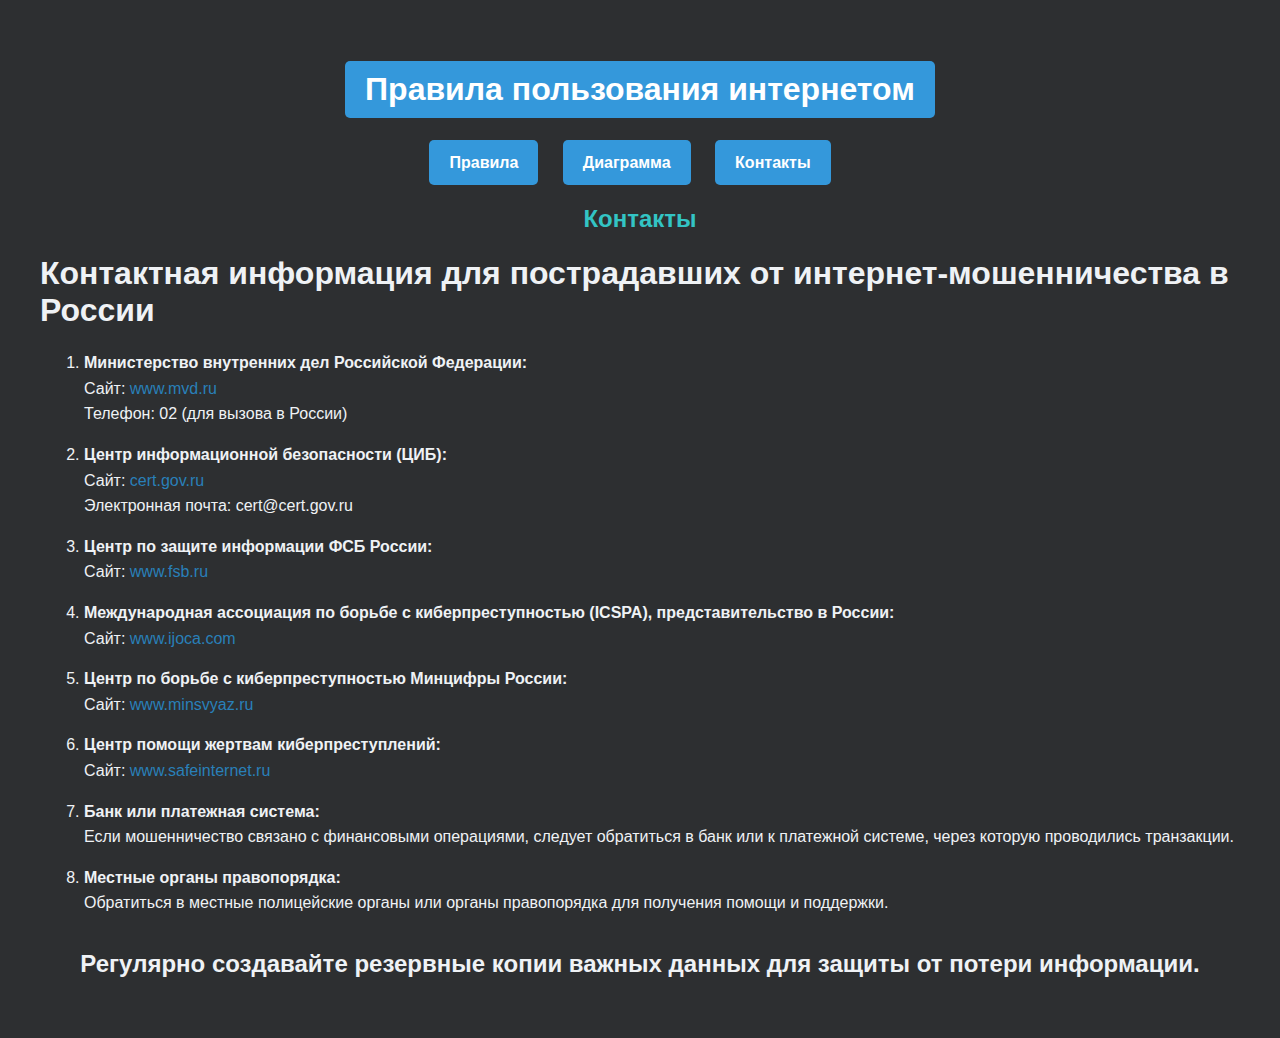
==== contacts.html @ 18ea7cf4 "qwe" ====
<!DOCTYPE html>
<html>
<head>
  <title>Контакты</title>
  <link rel="stylesheet" type="text/css" href="styles.css">
  <meta name="viewport" content="width=device-width, initial-scale=1.0">
</head>

<body class="dark">
  <header>
    <h1><a href="index.html" class="page-transition">Правила пользования интернетом</a></h1>
</header>
<nav>
  <ul>
    <li><a href="rules.html" class="page-transition">Правила</a></li>
    <li><a href="diagram.html" class="page-transition">Диаграмма</a></li>
    <li><a href="contacts.html" class="page-transition">Контакты</a></li>
  </ul>
</nav>
  <main>
    <h2><span style="color: #33c4c4">Контакты</span></h2>
    <h1>Контактная информация для пострадавших от интернет-мошенничества в России</h1>
    <ul style="margin-left: 2%;">
        <li><strong>Министерство внутренних дел Российской Федерации:</strong>
            <br>Сайт: <a href="https://www.mvd.ru/">www.mvd.ru</a>
            <br>Телефон: 02 (для вызова в России)
        </li>
        <li><strong>Центр информационной безопасности (ЦИБ):</strong>
            <br>Сайт: <a href="https://cert.gov.ru/">cert.gov.ru</a>
            <br>Электронная почта: cert@cert.gov.ru
        </li>
        <li><strong>Центр по защите информации ФСБ России:</strong>
            <br>Сайт: <a href="https://www.fsb.ru/">www.fsb.ru</a>
        </li>
        <li><strong>Международная ассоциация по борьбе с киберпреступностью (ICSPA), представительство в России:</strong>
            <br>Сайт: <a href="https://www.ijoca.com/">www.ijoca.com</a>
        </li>
        <li><strong>Центр по борьбе с киберпреступностью Минцифры России:</strong>
            <br>Сайт: <a href="https://www.minsvyaz.ru/">www.minsvyaz.ru</a>
        </li>
        <li><strong>Центр помощи жертвам киберпреступлений:</strong>
            <br>Сайт: <a href="https://www.safeinternet.ru/">www.safeinternet.ru</a>
        </li>
        <li><strong>Банк или платежная система:</strong>
          <br>Если мошенничество связано с финансовыми операциями, следует обратиться в банк или к платежной системе, через которую проводились транзакции.
        </li>
        <li><strong>Местные органы правопорядка:</strong>
          <br>Обратиться в местные полицейские органы или органы правопорядка для получения помощи и поддержки.
        </li>
    </ul>
    <h2 style="text-align: center; margin-top: 34px">Регулярно создавайте резервные копии важных данных для защиты от потери информации.</h2>
  </main>

  <script src="jquery.js"></script>
  <script src="script.js"></script>
  <script src="anim.js"></script>
</body>
---- styles.css ----
:root {
	--gray-5:#010101; /*dark*/
	--gray-10:#040404;
	--gray-15:#070808;
	--gray-20:#0D0D0E;
	--gray-25:#141516;
	--gray-30:#1E2022;
	--gray-35:#2D2F31;
	--gray-40:#404346;
	--gray-45:#5B5E62;
	--gray-50:#7C8084;
	--gray-55:#9DA1A5;
	--gray-60:#B9BDC1;
	--gray-65:#CDD1D5;
	--gray-70:#DCE0E3;
	--gray-75:#E7EAED;
	--gray-80:#EFF2F5;
	--gray-85:#F4F7FA;
	--gray-90:#F7FAFD;
	--gray-95:#FCFEFE; /*light*/
	--animate:200ms;

  	--cyan: #33c4c4;
}

.page-transition {
    display: inline-block;
    padding: 10px 20px;
    background-color: #3498db;
    color: #fff;
    text-decoration: none;
    border-radius: 5px;
    transition: all 0.3s ease;
}

.page-transition:hover {
    background-color: #2980b9;
}

/* Для мобильных устройств */
@media only screen and (max-width: 600px) {
    /* Ваши стили для мобильных устройств */
}

/* Для планшетов и десктопов */
@media only screen and (min-width: 601px) {
    /* Ваши стили для планшетов и десктопов */
}


.modal {
    display: none;
    position: fixed;
    z-index: 1;
    left: 0;
    top: 0;
    width: 100%;
    height: 100%;
    overflow: auto;
    background-color: rgba(0, 0, 0, 0.8);
}

.modal-content {
    margin: auto;
    display: block;
    max-width: 90%;
    max-height: 90%;
}

.thumbnail {
    max-width: 300px;
    max-height: 300px;
    cursor: pointer;
}

.close {
    color: white;
    position: absolute;
    top: 10px;
    right: 25px;
    font-size: 35px;
    font-weight: bold;
    cursor: pointer;
}

/* img {
	width: auto;
	height: auto;
	border: 2px solid #333;
	border-radius: 10px;
	box-shadow: 2px 2px 5px rgba(0, 0, 0, 0.2);
	cursor: pointer;
	transition: transform 0.3s; Анимация при увеличении 
}

 img:hover {
	transform: scale(1.1); Увеличение изображения при наведении
} 

#expandedImg {
	display: none;
	position: center;
	top: 0;
	left: 0;
	width: 50%;
	height: 100%;
	background-color: rgba(0, 0, 0, 0.8);
	z-index: 9999;
	transition: opacity 0.5s; Анимация прозрачности 
}

#expandedImg img {
    width: 100%;
}

#expandedImg.show {
	display: block;
	opacity: 1;
} */

ol {
	list-style-type: decimal;
	padding-left: 20px;
}

ul {
	list-style-type: decimal;
	padding-left: 20px;
}

li {
	line-height: 1.6;
	font-family: 'Trebuchet MS', sans-serif;
	margin-bottom: 15px;
}

/* Анимация при переходе */
@keyframes fadeOut {
    from { opacity: 1; }
    to { opacity: 0; }
}

@keyframes fadeIn {
    from { opacity: 0; }
    to { opacity: 1; }
}

.fade-out {
    animation: fadeOut 0.5s forwards; /* forwards сохранит состояние после завершения анимации */
}

.fade-in {
    animation: fadeIn 0.5s;
}

body {
	margin:0;
	padding:40px;
	color:var(--gray-40);
	/*font-family: 'Roboto', sans-serif;*/
	font-family: 'Trebuchet MS', sans-serif;
	background:var(--gray-70);
	-webkit-font-smoothing:antialiased;
	transition:color var(--animate) ease-in-out, background var(--animate) ease-in-out;
}
body.dark {
	color:var(--gray-80);
	background:var(--gray-35);
}
h6 {
	color:var(--gray-40);
	transition:color var(--animate) ease-in-out;
}
body.dark h6 {
	color:var(--gray-80);
}

header a, nav a {
    text-decoration: none; /* убрать подчеркивание */
    color: inherit; /* использовать цвет по умолчанию */
}

header a:hover, nav a:hover {
    color: var(--cyan); /* изменение цвета при наведении */
}

a{
	color: #2980b9;
	text-decoration: none;
}

a:hover {
	color: var(--cyan); /* Цвет ссылки при наведении курсора */
}

body.dark header {
  color:var(--gray-80);
}

p {
	font-family: 'Trebuchet MS', sans-serif;
	font-size: 16px;
	list-style-type: decimal;
}

header {
  text-align: center;
}

h2 {
  text-align: center;
}

nav ul {
  margin: 0;
  padding: 0;
  text-align: center;
}

nav ul li {
  display: inline;
  margin-right: 20px;
}

nav a {
  font-weight: bold;
}

.load-flash {
	z-index:1000;
	top:0;
	left:0;
	right:0;
	bottom:0;
	position:absolute;
	background:var(--gray-35);
}
.mode-toggle {
	display:inline-flex;
	flex-direction:row;
	align-items:center;
}
.label-dark {
	letter-spacing:-0.15px;
}
.label-light {
	letter-spacing:-0.031px;
}
.mode-toggle h6,
body.dark .mode-toggle h6 {
	text-transform:uppercase;
}
.label-dark,
.label-light {
	padding:8px 12px;
	min-width:32px;
	text-align:center;
	color:var(--gray-45);
}
body.dark .label-dark,
body.dark .label-light {
	color:var(--gray-60);
}
.label-dark:hover {
	color:var(--gray-40);
}
.label-dark:active {
	color:var(--gray-5);
}
body.dark .label-dark {
	pointer-events:none;
}
body.dark .label-light:hover {
	color:var(--gray-95);
}
body.dark .label-light:active {
	color:var(--gray-65);
}
.toggle-switch {
	margin:0;
	padding:0;
	width:48px;
	height:28px;
	border:none;
	outline:none;
	overflow:hidden;
	position:relative;
	border-radius:14px;
	display:inline-block;
	background:var(--gray-40);
}
body.dark .toggle-switch {
	width:48px;
}
.toggle-switch,
.toggle-switch:before,
.toggle-switch:after {
	transition:all var(--animate) ease-in-out;
}
body.dark .toggle-switch {
	background:var(--gray-70);
}
.toggle-switch:before {
	top:4px;
	left:24px;
	content:"";
	width:20px;
	height:20px;
	display:block;
	position:absolute;
	border-radius:12px;
	background:var(--gray-70);
}
body.dark .toggle-switch:before {
	left:4px;
	background:var(--gray-35);
}
.toggle-switch:after {
	content:"";
	top:14px;
	right:2px;
	width:1px;
	height:1px;
	display:block;
	position:absolute;
	border-radius:0.5px;
	background:var(--gray-40);
}
body.dark .toggle-switch:after {
	top:-2px;
	right:2px;
	width:32px;
	height:32px;
	border-radius:16px;
	background:var(--gray-70);
}
.toggle-switch:hover,
.toggle-switch:hover:after {
	background:var(--gray-35);
}
.toggle-switch:focus,
.toggle-switch:active,
.toggle-switch:active:after {
	background:var(--gray-25);
}
body.dark .toggle-switch:hover,
body.dark .toggle-switch:hover:after {
	background:var(--gray-95);
}
body.dark .toggle-switch:focus,
body.dark .toggle-switch:active,
body.dark .toggle-switch:active:after {
	background:var(--gray-65);
}
.noselect {
	user-select:none;
	-ms-user-select:none;
	-moz-user-select:none;
	-webkit-user-select:none;
}
.disableEasingTemporarily,
.disableEasingTemporarily:after,
.disableEasingTemporarily:before {
  -o-transition-property:none!important;
  -moz-transition-property:none!important;
  -ms-transition-property:none!important;
  -webkit-transition-property:none!important;
  transition-property:none!important;
  -o-transform:none!important;
  -moz-transform:none!important;
  -ms-transform:none!important;
  -webkit-transform:none!important;
  transform:none!important;
  -webkit-animation:none!important;
  -moz-animation:none!important;
  -o-animation:none!important;
  -ms-animation:none!important;
  animation:none!important;
}
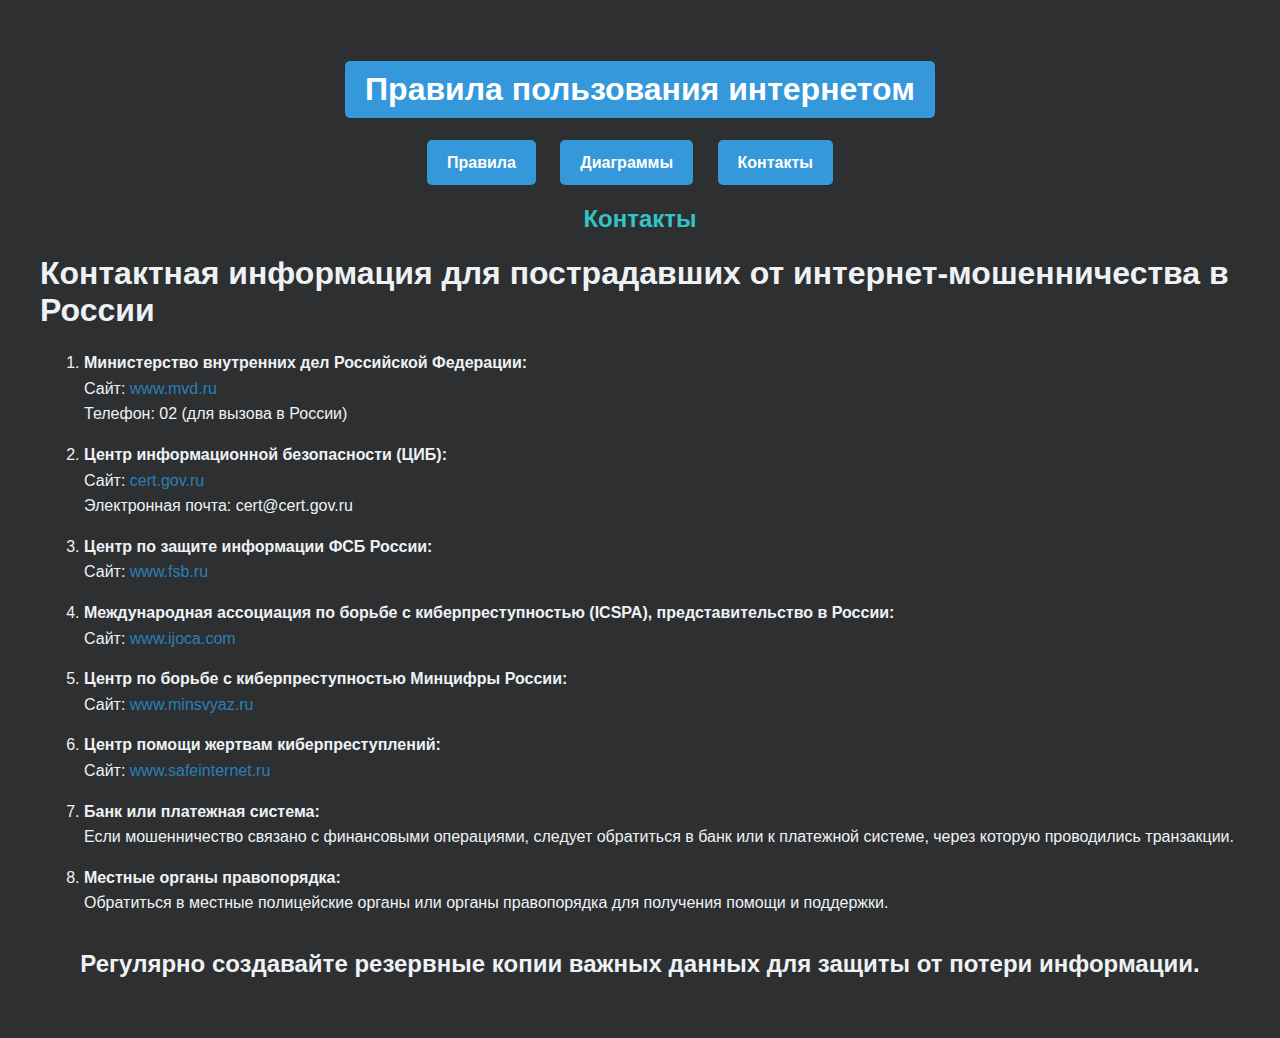
==== commit 2151ee95: "qwe" ====
--- a/contacts.html
+++ b/contacts.html
@@ -13,7 +13,7 @@
 <nav>
   <ul>
     <li><a href="rules.html" class="page-transition">Правила</a></li>
-    <li><a href="diagram.html" class="page-transition">Диаграмма</a></li>
+    <li><a href="diagram.html" class="page-transition">Диаграммы</a></li>
     <li><a href="contacts.html" class="page-transition">Контакты</a></li>
   </ul>
 </nav>
@@ -54,4 +54,4 @@
   <script src="jquery.js"></script>
   <script src="script.js"></script>
   <script src="anim.js"></script>
-</body>+</body>
